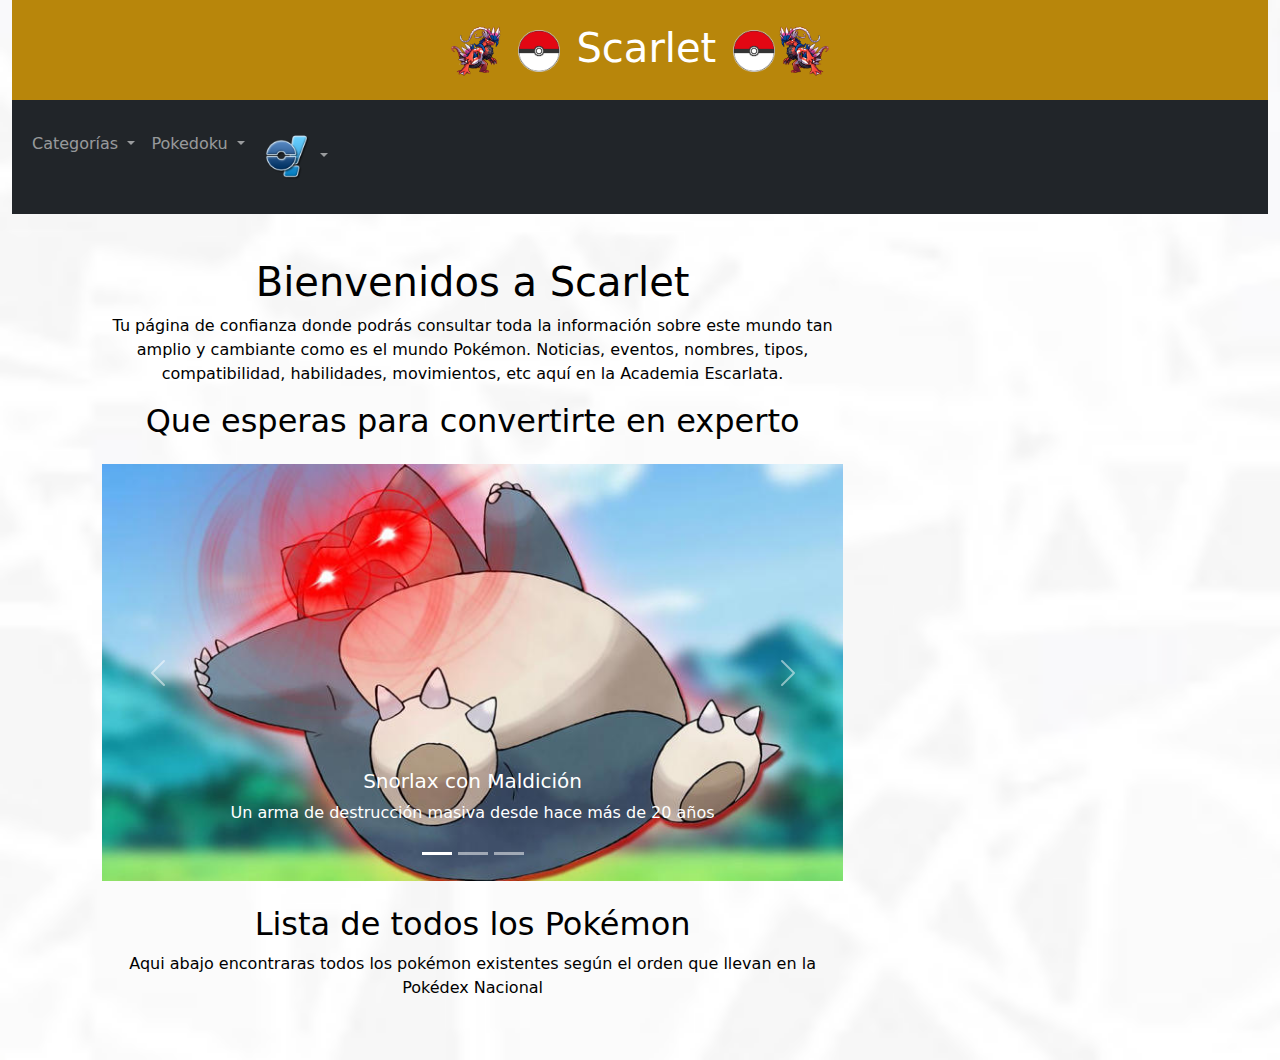
==== index.html @ 7f696884 "Se añaden cositas y se ponen noticias" ====
<!DOCTYPE html>
<html lang="en">

<head>
    <meta charset="UTF-8">
    <meta name="viewport" content="width=device-width, initial-scale=1.0">
    <link rel="stylesheet" href="estilos.css">
    <link href="https://cdn.jsdelivr.net/npm/bootstrap@5.3.3/dist/css/bootstrap.min.css" rel="stylesheet"
        integrity="sha384-QWTKZyjpPEjISv5WaRU9OFeRpok6YctnYmDr5pNlyT2bRjXh0JMhjY6hW+ALEwIH" crossorigin="anonymous">
    <script src="https://cdn.jsdelivr.net/npm/bootstrap@5.3.3/dist/js/bootstrap.bundle.min.js"
        integrity="sha384-YvpcrYf0tY3lHB60NNkmXc5s9fDVZLESaAA55NDzOxhy9GkcIdslK1eN7N6jIeHz"
        crossorigin="anonymous"></script>

    <style>
        body {
            background-image: url(Captura\ fondo.PNG);
            background-size: cover;
           
            margin: 0;
            
            padding: 0;
            
            color: black;
        }
        nav img{
            width: 50px;
        }
    </style>
    <title>Scarlet</title>
</head>

<body>

    <div class="container-fluid">
        <div class="titulo text-white text-center py-4">
            <header>
                <h1 class="mb-0"><img src="koraidon derecha.png"> <img src="Pokeball.png"> Scarlet <img
                        src="Pokeball.png"><img src="koraidon izquierda.png"></h1>
            </header>
        </div>
        <nav class="navbar navbar-expand-lg navbar-dark bg-dark py-4">
            <div class="container-fluid">
                <ul class="navbar-nav me-auto">
                    <li class="nav-item dropdown">
                        <a class="nav-link dropdown-toggle" href="#" id="pokemonDropdown1" role="button"
                            data-bs-toggle="dropdown" aria-expanded="false">
                            Categorías
                        </a>
                        <ul class="dropdown-menu">
                            <li><a class="dropdown-item" href="#common">Pokémon Comunes</a></li>
                            <li><a class="dropdown-item" href="#semilegendary">Pokémon Semi-legendarios</a></li>
                            <li><a class="dropdown-item" href="#pseudolegendary">Pokémon Pseudo-legendarios</a></li>
                            <li><a class="dropdown-item" href="#legendary">Pokémon Legendarios</a></li>
                        </ul>
                    </li>
                    <li class="nav-item dropdown">
                        <a class="nav-link dropdown-toggle" href="#" id="pokemonDropdown2" role="button"
                            data-bs-toggle="dropdown" aria-expanded="false">
                            Pokedoku
                        </a>
                        <ul class="dropdown-menu" aria-labelledby="pokemonDropdown2">
                            <li><a class="dropdown-item" href="https://pokedoku.com/">Pokedoku del día</a></li>
                            <li><a class="dropdown-item"
                                    href="https://www.pokedoku-unlimited.org/#google_vignette">Pokedoku
                                    Ilimitado</a></li>

                        </ul>
                    </li>
                    <li class="nav-item dropdown">
                        <a class="nav-link dropdown-toggle" href="#" id="pokemonDropdown3" role="button"
                            data-bs-toggle="dropdown" aria-expanded="false">
                            <img src="icoshowdown.ico">
                        </a>
                                    
                        <ul class="dropdown-menu" aria-labelledby="pokemonDropdown3">
                            <li><a class="dropdown-item"
                                    href="https://www.bing.com/news/search?q=pok%c3%a9mon&qpvt=Noticias+sobre+pokemon&FORM=EWRE">Noticias</a>
                            </li>
                            <li><a class="dropdown-item" href="https://scarletviolet.pokemon.com/es-es/events/">Eventos
                                    activos</a></li>

                        </ul>
                    </li>

                    
                </ul>
            </div>
        </nav>
        <div class="container text-center py-4">
            <main>
                <section class="presentación">
                <h1>Bienvenidos a Scarlet</h1>
                <p>Tu página de confianza donde podrás consultar toda la información sobre este mundo tan amplio y
                    cambiante
                    como es el mundo Pokémon. Noticias, eventos, nombres, tipos, compatibilidad, habilidades,
                    movimientos,
                    etc aquí en la Academia Escarlata.</p>
                <h2>Que esperas para convertirte en experto</h2>
                </section>

                <div id="carouselExampleCaptions" class="carousel slide my-4" >
                    <div class="carousel-indicators">
                      <button type="button" data-bs-target="#carouselExampleCaptions" data-bs-slide-to="0" class="active" aria-current="true" aria-label="Slide 1"></button>
                      <button type="button" data-bs-target="#carouselExampleCaptions" data-bs-slide-to="1" aria-label="Slide 2"></button>
                      <button type="button" data-bs-target="#carouselExampleCaptions" data-bs-slide-to="2" aria-label="Slide 3"></button>
                    </div>
                    <div class="carousel-inner">
                      <div class="carousel-item active">
                        <img src="BB1n4g1u.jpg" class="d-block w-100" alt="...">
                        <div class="carousel-caption d-none d-md-block">
                          <h5>Snorlax con Maldición</h5>
                          <p>Un arma de destrucción masiva desde hace más de 20 años</p>
                        </div>
                      </div>
                      <div class="carousel-item">
                        <img src="Hawlucha.jpg.webp" class="d-block w-100" alt="...">
                        <div class="carousel-caption d-none d-md-block">
                          <h5>Pokémon hace cambios en su traducción al español latino</h5>
                          <p>Lista completa de cambios aqui</p>
                        </div>
                      </div>
                      <div class="carousel-item">
                        <img src="Entei.jpg" class="d-block w-100" alt="...">
                        <div class="carousel-caption d-none d-md-block">
                          <h5>Ya puedes hacerte con Entei en Pokémon Sleep</h5>
                          <p>Así obtendrás al perro legendario de tipo Fuego</p>
                        </div>
                      </div>
                    </div>
                    <button class="carousel-control-prev" type="button" data-bs-target="#carouselExampleCaptions" data-bs-slide="prev">
                      <span class="carousel-control-prev-icon" aria-hidden="true"></span>
                      <span class="visually-hidden">Previous</span>
                    </button>
                    <button class="carousel-control-next" type="button" data-bs-target="#carouselExampleCaptions" data-bs-slide="next">
                      <span class="carousel-control-next-icon" aria-hidden="true"></span>
                      <span class="visually-hidden">Next</span>
                    </button>
                  </div>

            

                <section class="lista">
                <h2>Lista de todos los Pokémon</h2>
                <p>Aqui abajo encontraras todos los pokémon existentes según el orden que llevan en la Pokédex
                    Nacional</p>
                
                </section>
                
            



                <!-- <h3 id="legendary">Pokémon Legendarios</h3>

                <p>Estos son los pokémon legendarios de la 1ªGeneración y sus estadísticas más importantes:</p>
                144. **Articuno**
                - Tipo: Hielo/Volador
                - HP: 90, Ataque: 85, Defensa: 100, Ataque Especial: 95, Defensa Especial: 125, Velocidad: 85

                145. **Zapdos**
                - Tipo: Eléctrico/Volador
                - HP: 90, Ataque: 90, Defensa: 85, Ataque Especial: 125, Defensa Especial: 90, Velocidad: 100

                146. **Moltres**
                - Tipo: Fuego/Volador
                - HP: 90, Ataque: 100, Defensa: 90, Ataque Especial: 125, Defensa Especial: 85, Velocidad: 90

                150. **Mewtwo**
                - Tipo: Psíquico
                - HP: 106, Ataque: 110, Defensa: 90, Ataque Especial: 154, Defensa Especial: 90, Velocidad: 130

                151. **Mew**
                - Tipo: Psíquico

                - HP: 100, Ataque: 100, 
                Defensa: 100, 
                Ataque Especial: 100,
                Defensa Especial: 100, 
                Velocidad: 100 -->






            </main>
        </div>
</body>

</html>
---- estilos.css ----
body tipo{
    background-color: brown;
    border-bottom-left-radius: 5%;
    background-image: url(teraorb.jpg);
    color: aliceblue;

}


div.contenedor{
	max-width: 1000px;
	width: 90%;
	display: flex;
	flex-wrap: wrap;
	margin: 20px auto;
}



header{
    background-color: darkgoldenrod;
    display: flex;
    justify-content: center;
}
.titulo{
    background-color: darkgoldenrod;
}
h1 img{
    height:50px;

}

main {
    
	padding: 20px;
	width: 70%;
}

aside {
    background: #004254;
    padding: 20px;
    width: 20%;
    display: flex;
    flex-direction: column;
    justify-content: space-between;
}




footer{
    background-color: black;
    color: white;
}

.F{
    background-color:orangered ;
}
.A{
    background-color: dodgerblue
}
.PL{
    background-color: forestgreen;
}
.N{
    background-color: whitesmoke;
}
.E{
    background-color: yellow;
}
.T{
    background-color: chocolate;
}
.R{
    background-color: peru;
}
.A{
    background-color: dimgrey;
}
.Vol{
    background-color: cornflowerblue;
}
.V{
    background-color: blueviolet;
}
.B{
    background-color: olive;
}
.L{
    background-color: crimson;
}
.PSQ{
    background-color: deeppink;
}
.G{
    background-color: indigo;
}
.S{
    background-color: black;
}
.H{
    background-color: palevioletred;
}
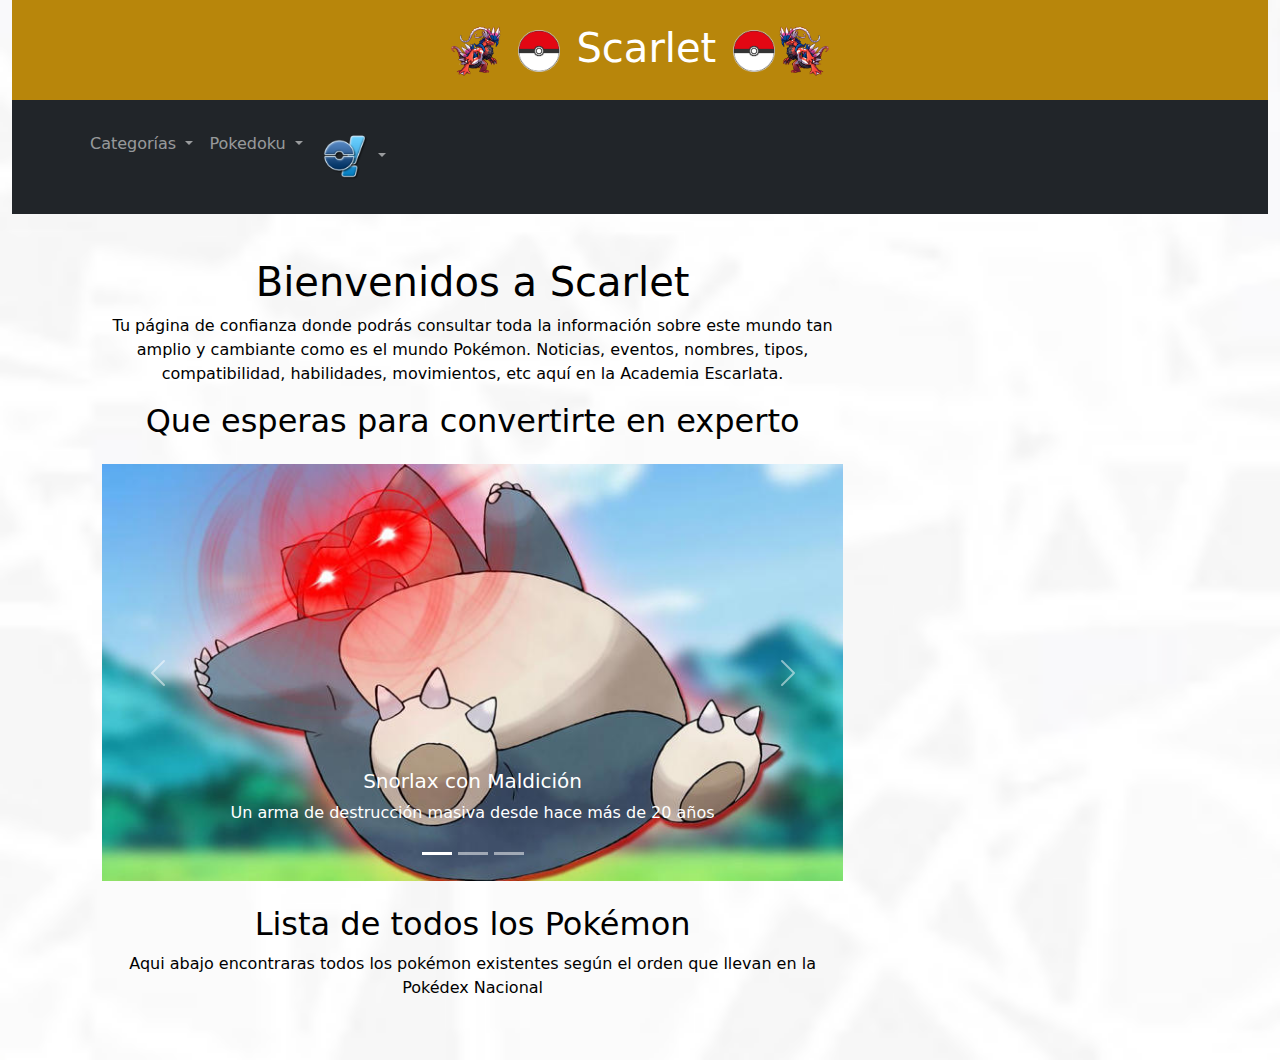
==== commit 8e56c236: "Otro commit de prueba" ====
--- a/index.html
+++ b/index.html
@@ -39,8 +39,9 @@
             </header>
         </div>
         <nav class="navbar navbar-expand-lg navbar-dark bg-dark py-4">
-            <div class="container-fluid">
-                <ul class="navbar-nav me-auto">
+            <div class="container">
+                <!-- <ul class="align-items-center me-auto"> -->
+                <ul class="navbar-nav me-auto mb-2 mb-sm-0">
                     <li class="nav-item dropdown">
                         <a class="nav-link dropdown-toggle" href="#" id="pokemonDropdown1" role="button"
                             data-bs-toggle="dropdown" aria-expanded="false">
@@ -81,8 +82,6 @@
 
                         </ul>
                     </li>
-
-                    
                 </ul>
             </div>
         </nav>
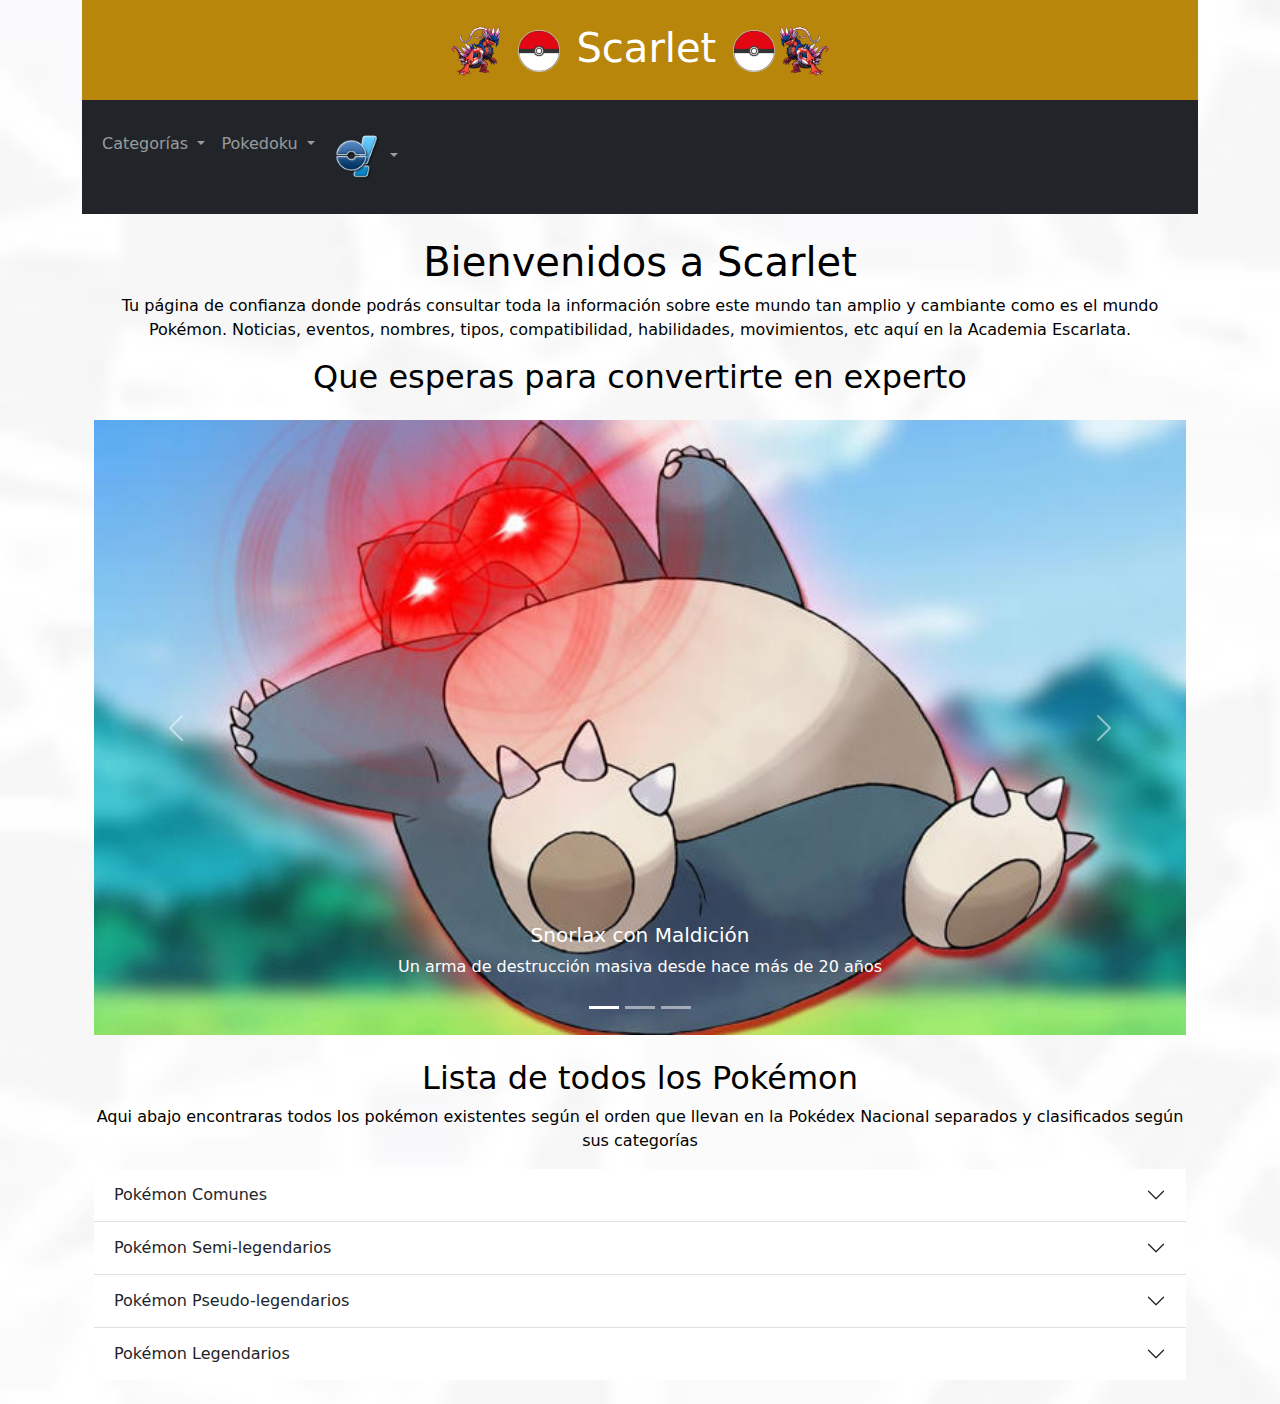
==== commit 9e384a0a: "Se añade acordeon" ====
--- a/index.html
+++ b/index.html
@@ -31,7 +31,7 @@
 
 <body>
 
-    <div class="container-fluid">
+    <div class="container align-items-center">
         <div class="titulo text-white text-center py-4">
             <header>
                 <h1 class="mb-0"><img src="koraidon derecha.png"> <img src="Pokeball.png"> Scarlet <img
@@ -141,7 +141,51 @@
                 <section class="lista">
                 <h2>Lista de todos los Pokémon</h2>
                 <p>Aqui abajo encontraras todos los pokémon existentes según el orden que llevan en la Pokédex
-                    Nacional</p>
+                    Nacional separados y clasificados según sus categorías</p>
+
+                    
+<div class="accordion accordion-flush" id="accordionFlushExample">
+    <div class="accordion-item">
+      <h2 class="accordion-header">
+        <button class="accordion-button collapsed" type="button" data-bs-toggle="collapse" data-bs-target="#flush-collapseOne" aria-expanded="false" aria-controls="flush-collapseOne">
+          Pokémon Comunes
+        </button>
+      </h2>
+      <div id="flush-collapseOne" class="accordion-collapse collapse" data-bs-parent="#accordionFlushExample">
+        <div class="accordion-body">Placeholder content for this accordion, which is intended to demonstrate the <code>.accordion-flush</code> class. This is the first item's accordion body.</div>
+      </div>
+    </div>
+    <div class="accordion-item">
+      <h2 class="accordion-header">
+        <button class="accordion-button collapsed" type="button" data-bs-toggle="collapse" data-bs-target="#flush-collapseTwo" aria-expanded="false" aria-controls="flush-collapseTwo">
+          Pokémon Semi-legendarios
+        </button>
+      </h2>
+      <div id="flush-collapseTwo" class="accordion-collapse collapse" data-bs-parent="#accordionFlushExample">
+        <div class="accordion-body">Placeholder content for this accordion, which is intended to demonstrate the <code>.accordion-flush</code> class. This is the second item's accordion body. Let's imagine this being filled with some actual content.</div>
+      </div>
+    </div>
+    <div class="accordion-item">
+      <h2 class="accordion-header">
+        <button class="accordion-button collapsed" type="button" data-bs-toggle="collapse" data-bs-target="#flush-collapseThree" aria-expanded="false" aria-controls="flush-collapseThree">
+          Pokémon Pseudo-legendarios
+        </button>
+      </h2>
+      <div id="flush-collapseThree" class="accordion-collapse collapse" data-bs-parent="#accordionFlushExample">
+        <div class="accordion-body">Placeholder content for this accordion, which is intended to demonstrate the <code>.accordion-flush</code> class. This is the third item's accordion body. Nothing more exciting happening here in terms of content, but just filling up the space to make it look, at least at first glance, a bit more representative of how this would look in a real-world application.</div>
+      </div>
+    </div>
+    <div class="accordion-item">
+        <h2 class="accordion-header">
+          <button class="accordion-button collapsed" type="button" data-bs-toggle="collapse" data-bs-target="#flush-collapseThree" aria-expanded="false" aria-controls="flush-collapseFour">
+            Pokémon Legendarios
+          </button>
+        </h2>
+        <div id="flush-collapseThree" class="accordion-collapse collapse" data-bs-parent="#accordionFlushExample">
+          <div class="accordion-body">Placeholder content for this accordion, which is intended to demonstrate the <code>.accordion-flush</code> class. This is the third item's accordion body. Nothing more exciting happening here in terms of content, but just filling up the space to make it look, at least at first glance, a bit more representative of how this would look in a real-world application.</div>
+        </div>
+      </div>
+  </div>
                 
                 </section>
                 
@@ -149,33 +193,7 @@
 
 
 
-                <!-- <h3 id="legendary">Pokémon Legendarios</h3>
-
-                <p>Estos son los pokémon legendarios de la 1ªGeneración y sus estadísticas más importantes:</p>
-                144. **Articuno**
-                - Tipo: Hielo/Volador
-                - HP: 90, Ataque: 85, Defensa: 100, Ataque Especial: 95, Defensa Especial: 125, Velocidad: 85
-
-                145. **Zapdos**
-                - Tipo: Eléctrico/Volador
-                - HP: 90, Ataque: 90, Defensa: 85, Ataque Especial: 125, Defensa Especial: 90, Velocidad: 100
-
-                146. **Moltres**
-                - Tipo: Fuego/Volador
-                - HP: 90, Ataque: 100, Defensa: 90, Ataque Especial: 125, Defensa Especial: 85, Velocidad: 90
-
-                150. **Mewtwo**
-                - Tipo: Psíquico
-                - HP: 106, Ataque: 110, Defensa: 90, Ataque Especial: 154, Defensa Especial: 90, Velocidad: 130
-
-                151. **Mew**
-                - Tipo: Psíquico
-
-                - HP: 100, Ataque: 100, 
-                Defensa: 100, 
-                Ataque Especial: 100,
-                Defensa Especial: 100, 
-                Velocidad: 100 -->
+                
 
 
 
--- a/estilos.css
+++ b/estilos.css
@@ -8,8 +8,7 @@
 
 
 div.contenedor{
-	max-width: 1000px;
-	width: 90%;
+	
 	display: flex;
 	flex-wrap: wrap;
 	margin: 20px auto;
@@ -30,16 +29,11 @@
 
 }
 
-main {
-    
-	padding: 20px;
-	width: 70%;
-}
+
 
 aside {
     background: #004254;
-    padding: 20px;
-    width: 20%;
+    
     display: flex;
     flex-direction: column;
     justify-content: space-between;
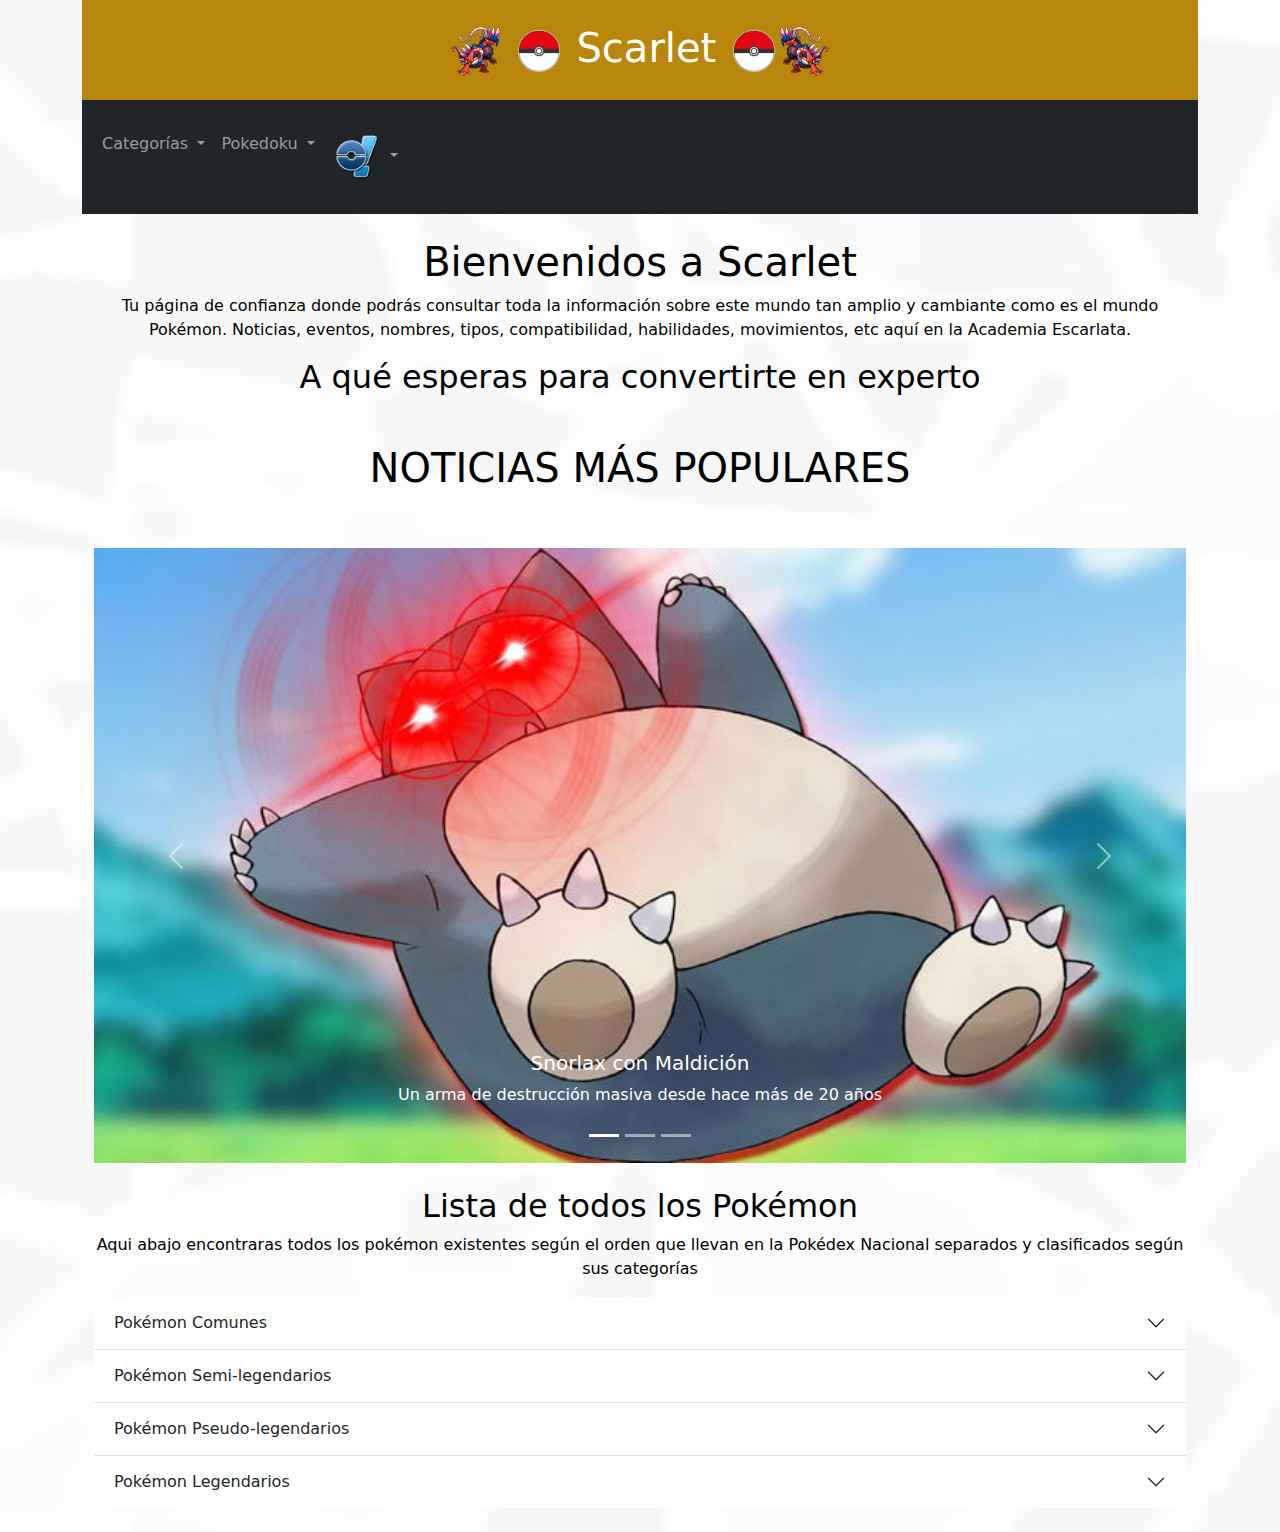
==== commit fe4192c5: "Se añade lista" ====
--- a/index.html
+++ b/index.html
@@ -94,8 +94,12 @@
                     como es el mundo Pokémon. Noticias, eventos, nombres, tipos, compatibilidad, habilidades,
                     movimientos,
                     etc aquí en la Academia Escarlata.</p>
-                <h2>Que esperas para convertirte en experto</h2>
+                <h2>A qué esperas para convertirte en experto</h2>
                 </section>
+
+                <div class="noticias my-4 py-4">
+                    <h1>NOTICIAS MÁS POPULARES</h1>
+                </div>
 
                 <div id="carouselExampleCaptions" class="carousel slide my-4" >
                     <div class="carousel-indicators">
@@ -152,7 +156,20 @@
         </button>
       </h2>
       <div id="flush-collapseOne" class="accordion-collapse collapse" data-bs-parent="#accordionFlushExample">
-        <div class="accordion-body">Placeholder content for this accordion, which is intended to demonstrate the <code>.accordion-flush</code> class. This is the first item's accordion body.</div>
+        <div class="accordion-body">
+          <ul>
+            <li>Bulbasur</li>
+            <li>Ivysaur</li>
+            <li>Venusaur</li>
+            <li>Charmander</li>
+            <li>Charmeleon</li>
+            <li>Charizard</li>
+            <li>Squirtle</li>
+            <li>Wartortle</li>
+            <li>Blastoise</li>
+          </ul>
+
+        </div>
       </div>
     </div>
     <div class="accordion-item">
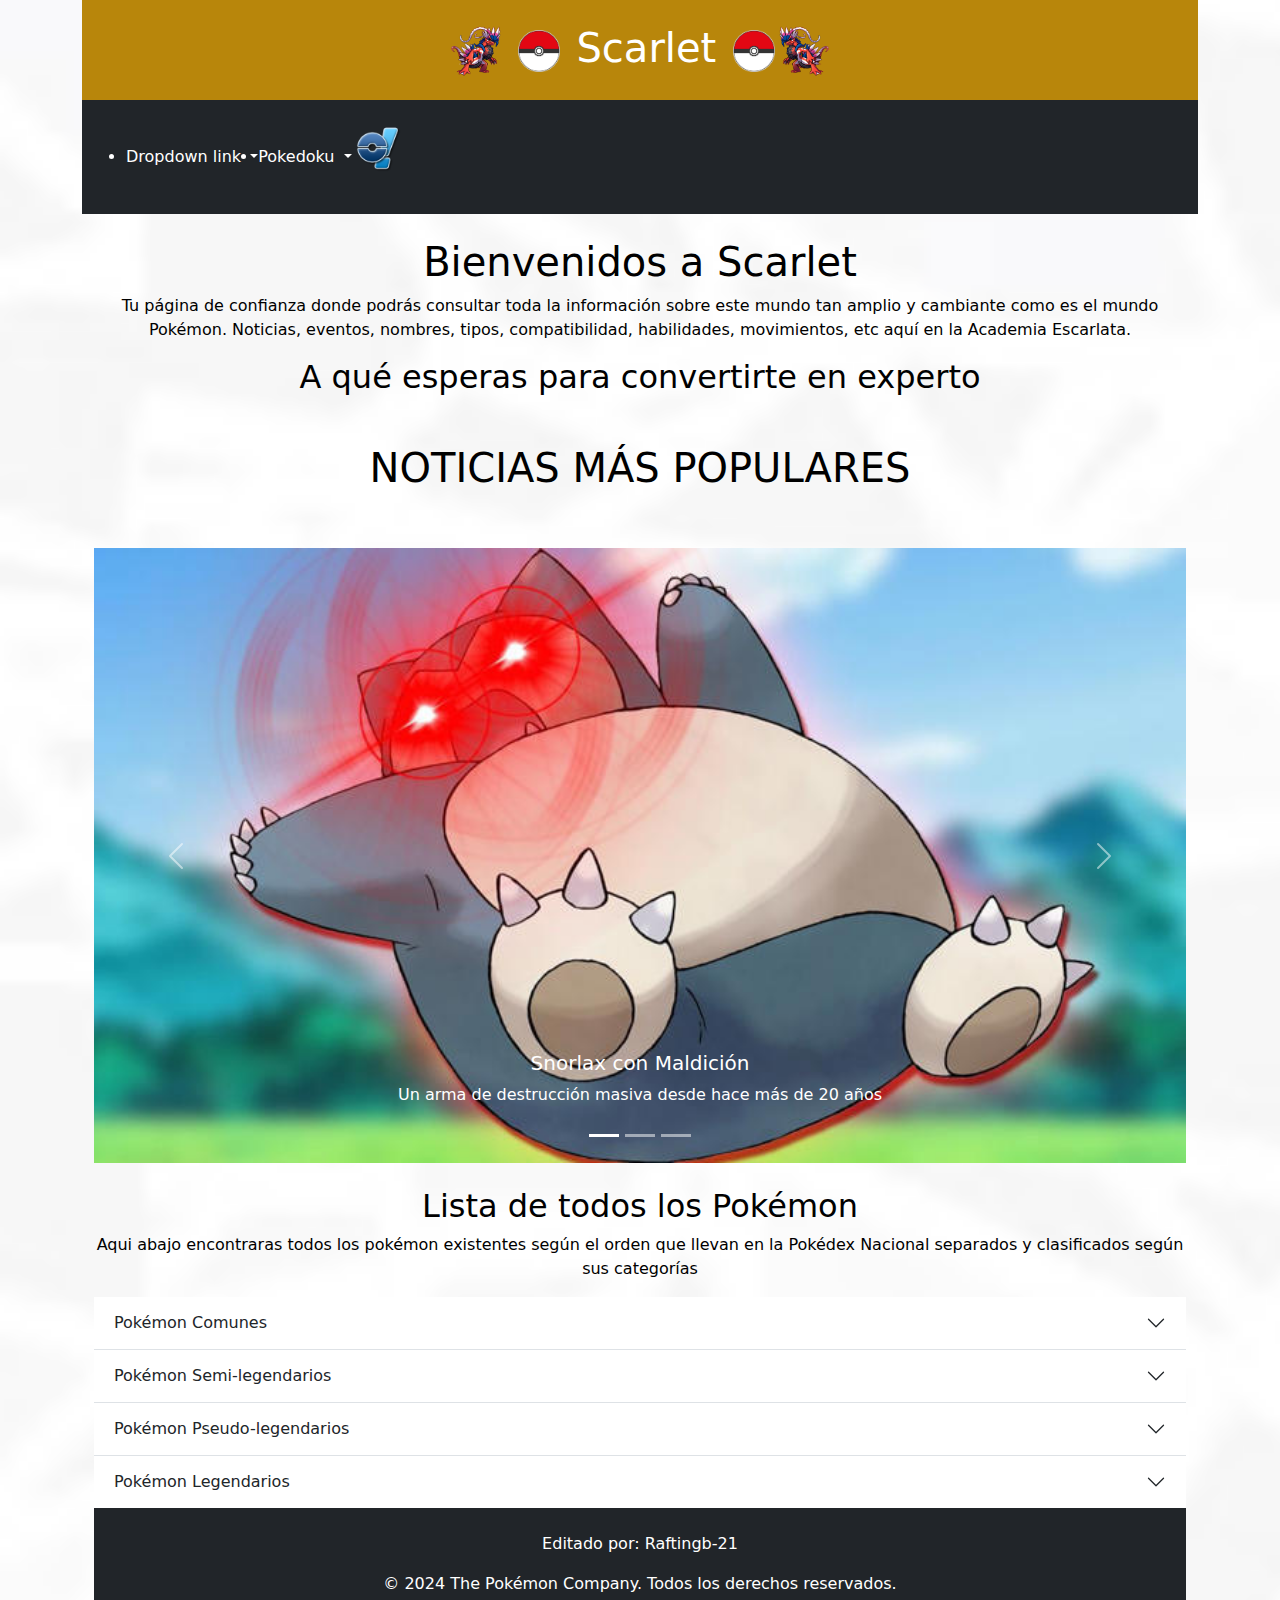
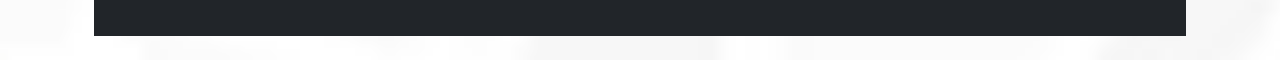
==== commit 88ab7280: "Se ha creado el footer y creado el botón showdown" ====
--- a/index.html
+++ b/index.html
@@ -15,16 +15,27 @@
         body {
             background-image: url(Captura\ fondo.PNG);
             background-size: cover;
-           
+
             margin: 0;
-            
+
             padding: 0;
-            
+
             color: black;
         }
-        nav img{
+
+        nav {
+            color: white;
+        }
+
+        nav img {
             width: 50px;
         }
+
+        footer{
+            background-color: black;
+            color: white;
+        }
+
     </style>
     <title>Scarlet</title>
 </head>
@@ -41,8 +52,8 @@
         <nav class="navbar navbar-expand-lg navbar-dark bg-dark py-4">
             <div class="container">
                 <!-- <ul class="align-items-center me-auto"> -->
-                <ul class="navbar-nav me-auto mb-2 mb-sm-0">
-                    <li class="nav-item dropdown">
+                <ul class="d-flex align-items-center me-auto mb-2 mb-sm-0">
+                    <!--li class="nav-item dropdown">
                         <a class="nav-link dropdown-toggle" href="#" id="pokemonDropdown1" role="button"
                             data-bs-toggle="dropdown" aria-expanded="false">
                             Categorías
@@ -53,7 +64,20 @@
                             <li><a class="dropdown-item" href="#pseudolegendary">Pokémon Pseudo-legendarios</a></li>
                             <li><a class="dropdown-item" href="#legendary">Pokémon Legendarios</a></li>
                         </ul>
+                    </li-->
+                    <li class="nav-item dropdown">
+                        <a class="nav-link dropdown-toggle" href="#" role="button" data-bs-toggle="dropdown"
+                            aria-expanded="false">
+                            Dropdown link
+                        </a>
+                        <ul class="dropdown-menu">
+                            <li><a class="dropdown-item" href="#">Action</a></li>
+                            <li><a class="dropdown-item" href="#">Another action</a></li>
+                            <li><a class="dropdown-item" href="#">Something else here</a></li>
+                        </ul>
                     </li>
+                    <!---------------------------------------------------------------------------------------------------------->
+
                     <li class="nav-item dropdown">
                         <a class="nav-link dropdown-toggle" href="#" id="pokemonDropdown2" role="button"
                             data-bs-toggle="dropdown" aria-expanded="false">
@@ -67,158 +91,183 @@
 
                         </ul>
                     </li>
-                    <li class="nav-item dropdown">
-                        <a class="nav-link dropdown-toggle" href="#" id="pokemonDropdown3" role="button"
-                            data-bs-toggle="dropdown" aria-expanded="false">
-                            <img src="icoshowdown.ico">
-                        </a>
-                                    
-                        <ul class="dropdown-menu" aria-labelledby="pokemonDropdown3">
-                            <li><a class="dropdown-item"
-                                    href="https://www.bing.com/news/search?q=pok%c3%a9mon&qpvt=Noticias+sobre+pokemon&FORM=EWRE">Noticias</a>
-                            </li>
-                            <li><a class="dropdown-item" href="https://scarletviolet.pokemon.com/es-es/events/">Eventos
-                                    activos</a></li>
-
-                        </ul>
-                    </li>
+
+                    <figure>
+                        <a href="https://play.pokemonshowdown.com/" target="_blank">
+                            <img src="icoshowdown.ico" alt="Foto showdown" height="50"></a>
+                    </figure>
+
                 </ul>
             </div>
         </nav>
         <div class="container text-center py-4">
             <main>
+
                 <section class="presentación">
-                <h1>Bienvenidos a Scarlet</h1>
-                <p>Tu página de confianza donde podrás consultar toda la información sobre este mundo tan amplio y
-                    cambiante
-                    como es el mundo Pokémon. Noticias, eventos, nombres, tipos, compatibilidad, habilidades,
-                    movimientos,
-                    etc aquí en la Academia Escarlata.</p>
-                <h2>A qué esperas para convertirte en experto</h2>
+                    <h1>Bienvenidos a Scarlet</h1>
+                    <p> Tu página de confianza donde podrás consultar toda la información sobre este mundo tan amplio y
+                        cambiante
+                        como es el mundo Pokémon. Noticias, eventos, nombres, tipos, compatibilidad, habilidades,
+                        movimientos,
+                        etc aquí en la Academia Escarlata.</p>
+                    <h2>A qué esperas para convertirte en experto</h2>
                 </section>
 
                 <div class="noticias my-4 py-4">
                     <h1>NOTICIAS MÁS POPULARES</h1>
                 </div>
 
-                <div id="carouselExampleCaptions" class="carousel slide my-4" >
+                <div id="carouselExampleCaptions" class="carousel slide my-4">
                     <div class="carousel-indicators">
-                      <button type="button" data-bs-target="#carouselExampleCaptions" data-bs-slide-to="0" class="active" aria-current="true" aria-label="Slide 1"></button>
-                      <button type="button" data-bs-target="#carouselExampleCaptions" data-bs-slide-to="1" aria-label="Slide 2"></button>
-                      <button type="button" data-bs-target="#carouselExampleCaptions" data-bs-slide-to="2" aria-label="Slide 3"></button>
+                        <button type="button" data-bs-target="#carouselExampleCaptions" data-bs-slide-to="0"
+                            class="active" aria-current="true" aria-label="Slide 1"></button>
+                        <button type="button" data-bs-target="#carouselExampleCaptions" data-bs-slide-to="1"
+                            aria-label="Slide 2"></button>
+                        <button type="button" data-bs-target="#carouselExampleCaptions" data-bs-slide-to="2"
+                            aria-label="Slide 3"></button>
                     </div>
                     <div class="carousel-inner">
-                      <div class="carousel-item active">
-                        <img src="BB1n4g1u.jpg" class="d-block w-100" alt="...">
-                        <div class="carousel-caption d-none d-md-block">
-                          <h5>Snorlax con Maldición</h5>
-                          <p>Un arma de destrucción masiva desde hace más de 20 años</p>
-                        </div>
-                      </div>
-                      <div class="carousel-item">
-                        <img src="Hawlucha.jpg.webp" class="d-block w-100" alt="...">
-                        <div class="carousel-caption d-none d-md-block">
-                          <h5>Pokémon hace cambios en su traducción al español latino</h5>
-                          <p>Lista completa de cambios aqui</p>
-                        </div>
-                      </div>
-                      <div class="carousel-item">
-                        <img src="Entei.jpg" class="d-block w-100" alt="...">
-                        <div class="carousel-caption d-none d-md-block">
-                          <h5>Ya puedes hacerte con Entei en Pokémon Sleep</h5>
-                          <p>Así obtendrás al perro legendario de tipo Fuego</p>
-                        </div>
-                      </div>
+                        <div class="carousel-item active">
+                            <img src="BB1n4g1u.jpg" class="d-block w-100" alt="...">
+                            <div class="carousel-caption d-none d-md-block">
+                                <h5>Snorlax con Maldición</h5>
+                                <p>Un arma de destrucción masiva desde hace más de 20 años</p>
+                            </div>
+                        </div>
+                        <div class="carousel-item">
+                            <img src="Hawlucha.jpg.webp" class="d-block w-100" alt="...">
+                            <div class="carousel-caption d-none d-md-block">
+                                <h5>Pokémon hace cambios en su traducción al español latino</h5>
+                                <p>Lista completa de cambios aqui</p>
+                            </div>
+                        </div>
+                        <div class="carousel-item">
+                            <img src="Entei.jpg" class="d-block w-100" alt="...">
+                            <div class="carousel-caption d-none d-md-block">
+                                <h5>Ya puedes hacerte con Entei en Pokémon Sleep</h5>
+                                <p>Así obtendrás al perro legendario de tipo Fuego</p>
+                            </div>
+                        </div>
                     </div>
-                    <button class="carousel-control-prev" type="button" data-bs-target="#carouselExampleCaptions" data-bs-slide="prev">
-                      <span class="carousel-control-prev-icon" aria-hidden="true"></span>
-                      <span class="visually-hidden">Previous</span>
+                    <button class="carousel-control-prev" type="button" data-bs-target="#carouselExampleCaptions"
+                        data-bs-slide="prev">
+                        <span class="carousel-control-prev-icon" aria-hidden="true"></span>
+                        <span class="visually-hidden">Previous</span>
                     </button>
-                    <button class="carousel-control-next" type="button" data-bs-target="#carouselExampleCaptions" data-bs-slide="next">
-                      <span class="carousel-control-next-icon" aria-hidden="true"></span>
-                      <span class="visually-hidden">Next</span>
+                    <button class="carousel-control-next" type="button" data-bs-target="#carouselExampleCaptions"
+                        data-bs-slide="next">
+                        <span class="carousel-control-next-icon" aria-hidden="true"></span>
+                        <span class="visually-hidden">Next</span>
                     </button>
-                  </div>
-
-            
+                </div>
+
+
 
                 <section class="lista">
-                <h2>Lista de todos los Pokémon</h2>
-                <p>Aqui abajo encontraras todos los pokémon existentes según el orden que llevan en la Pokédex
-                    Nacional separados y clasificados según sus categorías</p>
-
-                    
-<div class="accordion accordion-flush" id="accordionFlushExample">
-    <div class="accordion-item">
-      <h2 class="accordion-header">
-        <button class="accordion-button collapsed" type="button" data-bs-toggle="collapse" data-bs-target="#flush-collapseOne" aria-expanded="false" aria-controls="flush-collapseOne">
-          Pokémon Comunes
-        </button>
-      </h2>
-      <div id="flush-collapseOne" class="accordion-collapse collapse" data-bs-parent="#accordionFlushExample">
-        <div class="accordion-body">
-          <ul>
-            <li>Bulbasur</li>
-            <li>Ivysaur</li>
-            <li>Venusaur</li>
-            <li>Charmander</li>
-            <li>Charmeleon</li>
-            <li>Charizard</li>
-            <li>Squirtle</li>
-            <li>Wartortle</li>
-            <li>Blastoise</li>
-          </ul>
+                    <h2>Lista de todos los Pokémon</h2>
+                    <p>Aqui abajo encontraras todos los pokémon existentes según el orden que llevan en la Pokédex
+                        Nacional separados y clasificados según sus categorías</p>
+
+
+                    <div class="accordion accordion-flush" id="accordionFlushExample">
+                        <div class="accordion-item">
+                            <h2 class="accordion-header">
+                                <button class="accordion-button collapsed" type="button" data-bs-toggle="collapse"
+                                    data-bs-target="#flush-collapseOne" aria-expanded="false"
+                                    aria-controls="flush-collapseOne">
+                                    Pokémon Comunes
+                                </button>
+                            </h2>
+                            <div id="flush-collapseOne" class="accordion-collapse collapse"
+                                data-bs-parent="#accordionFlushExample">
+                                <div class="accordion-body">
+                                    <dl>
+                                        <p>Bulbasaur</p>
+                                        <p>Ivysaur</p>
+                                        <p>Venusaur</p>
+                                        <p>Charmander</p>
+                                        <p>Charmeleon</p>
+                                        <p>Charizard</p>
+                                        <p>Squirtle</p>
+                                        <p>Wartortle</p>
+                                        <p>Blastoise</p>
+                                    </dl>
+
+                                </div>
+                            </div>
+                        </div>
+                        <div class="accordion-item">
+                            <h2 class="accordion-header">
+                                <button class="accordion-button collapsed" type="button" data-bs-toggle="collapse"
+                                    data-bs-target="#flush-collapseTwo" aria-expanded="false"
+                                    aria-controls="flush-collapseTwo">
+                                    Pokémon Semi-legendarios
+                                </button>
+                            </h2>
+                            <div id="flush-collapseTwo" class="accordion-collapse collapse"
+                                data-bs-parent="#accordionFlushExample">
+                                <div class="accordion-body">Placeholder content for this accordion, which is intended to
+                                    demonstrate the <code>.accordion-flush</code> class. This is the second item's
+                                    accordion body. Let's imagine this being filled with some actual content.</div>
+                            </div>
+                        </div>
+                        <div class="accordion-item">
+                            <h2 class="accordion-header">
+                                <button class="accordion-button collapsed" type="button" data-bs-toggle="collapse"
+                                    data-bs-target="#flush-collapseThree" aria-expanded="false"
+                                    aria-controls="flush-collapseThree">
+                                    Pokémon Pseudo-legendarios
+                                </button>
+                            </h2>
+                            <div id="flush-collapseThree" class="accordion-collapse collapse"
+                                data-bs-parent="#accordionFlushExample">
+                                <div class="accordion-body">Placeholder content for this accordion, which is intended to
+                                    demonstrate the <code>.accordion-flush</code> class. This is the third item's
+                                    accordion body. Nothing more exciting happening here in terms of content, but just
+                                    filling up the space to make it look, at least at first glance, a bit more
+                                    representative of how this would look in a real-world application.</div>
+                            </div>
+                        </div>
+                        <div class="accordion-item">
+                            <h2 class="accordion-header">
+                                <button class="accordion-button collapsed" type="button" data-bs-toggle="collapse"
+                                    data-bs-target="#flush-collapseThree" aria-expanded="false"
+                                    aria-controls="flush-collapseFour">
+                                    Pokémon Legendarios
+                                </button>
+                            </h2>
+                            <div id="flush-collapseThree" class="accordion-collapse collapse"
+                                data-bs-parent="#accordionFlushExample">
+                                <div class="accordion-body">Placeholder content for this accordion, which is intended to
+                                    demonstrate the <code>.accordion-flush</code> class. This is the third item's
+                                    accordion body. Nothing more exciting happening here in terms of content, but just
+                                    filling up the space to make it look, at least at first glance, a bit more
+                                    representative of how this would look in a real-world application.</div>
+                            </div>
+                        </div>
+                    </div>
+
+                </section>
+            </main>
+
+            <footer class="justify-content space-between navbar-expand-lg navbar-dark bg-dark py-4">
+                <p>Editado por: Raftingb-21</p> <p>© 2024 The Pokémon Company. Todos los derechos reservados.</p>
+            </footer>
+
+
+
+
+
+
+
+
 
         </div>
-      </div>
+
+
+
+
     </div>
-    <div class="accordion-item">
-      <h2 class="accordion-header">
-        <button class="accordion-button collapsed" type="button" data-bs-toggle="collapse" data-bs-target="#flush-collapseTwo" aria-expanded="false" aria-controls="flush-collapseTwo">
-          Pokémon Semi-legendarios
-        </button>
-      </h2>
-      <div id="flush-collapseTwo" class="accordion-collapse collapse" data-bs-parent="#accordionFlushExample">
-        <div class="accordion-body">Placeholder content for this accordion, which is intended to demonstrate the <code>.accordion-flush</code> class. This is the second item's accordion body. Let's imagine this being filled with some actual content.</div>
-      </div>
-    </div>
-    <div class="accordion-item">
-      <h2 class="accordion-header">
-        <button class="accordion-button collapsed" type="button" data-bs-toggle="collapse" data-bs-target="#flush-collapseThree" aria-expanded="false" aria-controls="flush-collapseThree">
-          Pokémon Pseudo-legendarios
-        </button>
-      </h2>
-      <div id="flush-collapseThree" class="accordion-collapse collapse" data-bs-parent="#accordionFlushExample">
-        <div class="accordion-body">Placeholder content for this accordion, which is intended to demonstrate the <code>.accordion-flush</code> class. This is the third item's accordion body. Nothing more exciting happening here in terms of content, but just filling up the space to make it look, at least at first glance, a bit more representative of how this would look in a real-world application.</div>
-      </div>
-    </div>
-    <div class="accordion-item">
-        <h2 class="accordion-header">
-          <button class="accordion-button collapsed" type="button" data-bs-toggle="collapse" data-bs-target="#flush-collapseThree" aria-expanded="false" aria-controls="flush-collapseFour">
-            Pokémon Legendarios
-          </button>
-        </h2>
-        <div id="flush-collapseThree" class="accordion-collapse collapse" data-bs-parent="#accordionFlushExample">
-          <div class="accordion-body">Placeholder content for this accordion, which is intended to demonstrate the <code>.accordion-flush</code> class. This is the third item's accordion body. Nothing more exciting happening here in terms of content, but just filling up the space to make it look, at least at first glance, a bit more representative of how this would look in a real-world application.</div>
-        </div>
-      </div>
-  </div>
-                
-                </section>
-                
-            
-
-
-
-                
-
-
-
-
-
-
-            </main>
-        </div>
 </body>
 
 </html>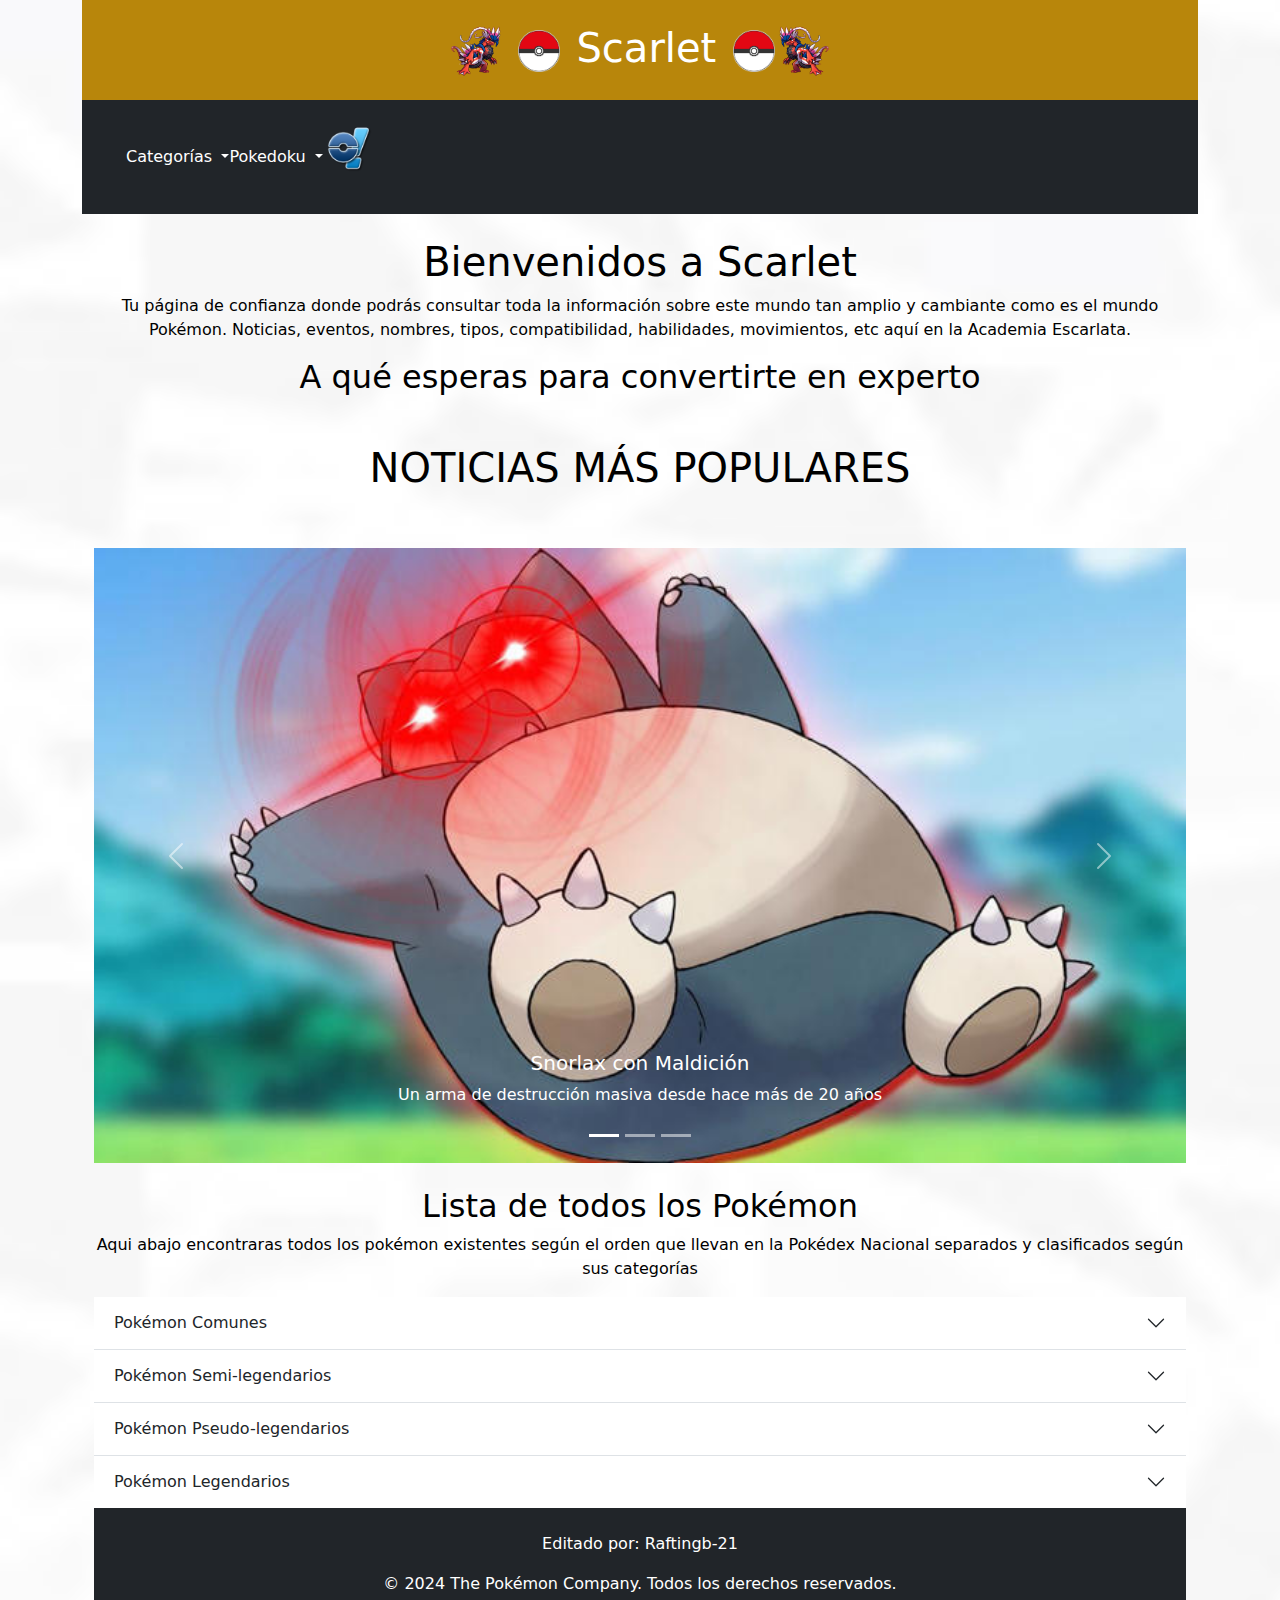
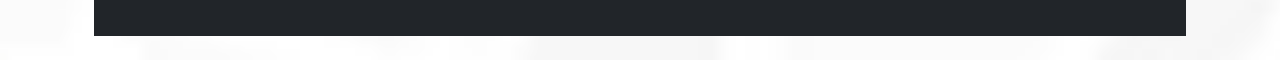
==== commit 7bef0ab4: "Se corrigen fallos en el nav y se añade fotos a los enlaces" ====
--- a/index.html
+++ b/index.html
@@ -29,6 +29,18 @@
 
         nav img {
             width: 50px;
+        }
+
+        ul{
+            list-style: none;
+        }
+
+        dl p img{
+            width: 50px;
+        }
+
+        wartortle{
+            width: 100px;
         }
 
         footer{
@@ -53,7 +65,7 @@
             <div class="container">
                 <!-- <ul class="align-items-center me-auto"> -->
                 <ul class="d-flex align-items-center me-auto mb-2 mb-sm-0">
-                    <!--li class="nav-item dropdown">
+                    <li class="nav-item dropdown">
                         <a class="nav-link dropdown-toggle" href="#" id="pokemonDropdown1" role="button"
                             data-bs-toggle="dropdown" aria-expanded="false">
                             Categorías
@@ -64,8 +76,8 @@
                             <li><a class="dropdown-item" href="#pseudolegendary">Pokémon Pseudo-legendarios</a></li>
                             <li><a class="dropdown-item" href="#legendary">Pokémon Legendarios</a></li>
                         </ul>
-                    </li-->
-                    <li class="nav-item dropdown">
+                    </li>
+                    <!-- li class="nav-item dropdown">
                         <a class="nav-link dropdown-toggle" href="#" role="button" data-bs-toggle="dropdown"
                             aria-expanded="false">
                             Dropdown link
@@ -75,7 +87,7 @@
                             <li><a class="dropdown-item" href="#">Another action</a></li>
                             <li><a class="dropdown-item" href="#">Something else here</a></li>
                         </ul>
-                    </li>
+                    </li -->
                     <!---------------------------------------------------------------------------------------------------------->
 
                     <li class="nav-item dropdown">
@@ -182,15 +194,15 @@
                                 data-bs-parent="#accordionFlushExample">
                                 <div class="accordion-body">
                                     <dl>
-                                        <p>Bulbasaur</p>
-                                        <p>Ivysaur</p>
-                                        <p>Venusaur</p>
-                                        <p>Charmander</p>
-                                        <p>Charmeleon</p>
-                                        <p>Charizard</p>
-                                        <p>Squirtle</p>
-                                        <p>Wartortle</p>
-                                        <p>Blastoise</p>
+                                        <p> <img src="EnlacesPokedex/Bulbasaur.png"> <a href="index01.html">Bulbasaur</a></p>
+                                        <p> <img src="EnlacesPokedex/Ivysaur.png"> <a href="https://www.wikidex.net/wiki/Ivysaur">Ivysaur</a></p>
+                                        <p> <img src="EnlacesPokedex/Venusaur.png"> <a href="https://www.wikidex.net/wiki/Venusaur">Venusaur</a></p>
+                                        <p> <img src="EnlacesPokedex/Charmander.png"> <a href="https://www.wikidex.net/wiki/Charmander">Charmander</a></p>
+                                        <p> <img src="EnlacesPokedex/Lets-Go-Charmeleon.png"> <a href="https://www.wikidex.net/wiki/Charmeleon">Charmeleon</a></p>
+                                        <p> <img src="EnlacesPokedex/Charizard_icono_G6.png"> <a href="https://www.wikidex.net/wiki/Charizard">Charizard</a></p>
+                                        <p> <img src="EnlacesPokedex/Squirtle.png"> <a href="https://www.wikidex.net/wiki/Squirtle">Squirtle</a></p>
+                                        <p> <img src="EnlacesPokedex/Wartortle.png"> <a href="https://www.wikidex.net/wiki/Wartortle">Wartortle</a></p>
+                                        <p> <img src="EnlacesPokedex/Blastoise.png"> <a href="https://www.wikidex.net/wiki/Blastoise">Blastoise</a></p>
                                     </dl>
 
                                 </div>
@@ -231,12 +243,12 @@
                         <div class="accordion-item">
                             <h2 class="accordion-header">
                                 <button class="accordion-button collapsed" type="button" data-bs-toggle="collapse"
-                                    data-bs-target="#flush-collapseThree" aria-expanded="false"
+                                    data-bs-target="#flush-collapseFour" aria-expanded="false"
                                     aria-controls="flush-collapseFour">
                                     Pokémon Legendarios
                                 </button>
                             </h2>
-                            <div id="flush-collapseThree" class="accordion-collapse collapse"
+                            <div id="flush-collapseFour" class="accordion-collapse collapse"
                                 data-bs-parent="#accordionFlushExample">
                                 <div class="accordion-body">Placeholder content for this accordion, which is intended to
                                     demonstrate the <code>.accordion-flush</code> class. This is the third item's
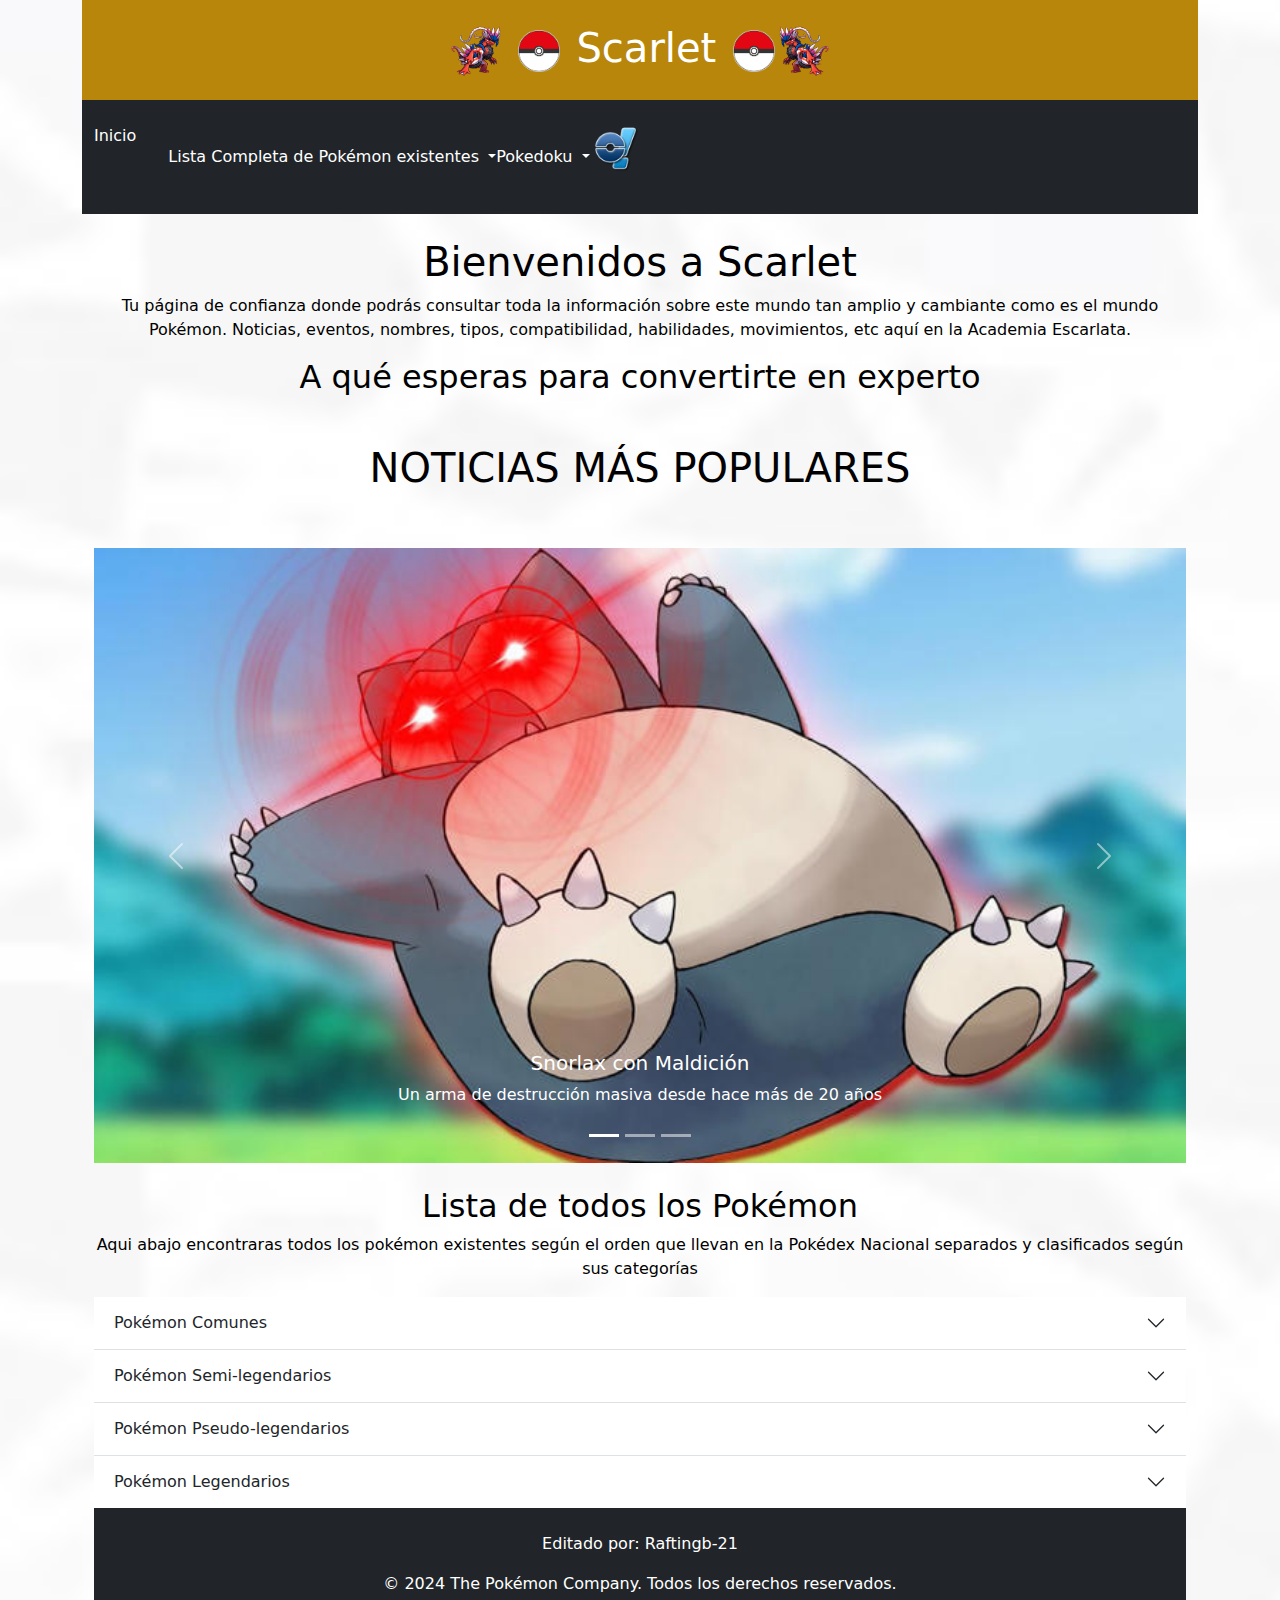
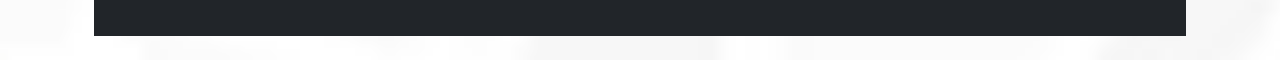
==== commit d34064dd: "Se trata corregir nav sin exito y se añade la lista completa" ====
--- a/index.html
+++ b/index.html
@@ -23,31 +23,41 @@
             color: black;
         }
 
+        
+        div.container nav{
+            display: flex;
+            justify-content: space-between;
+        }
+
         nav {
             color: white;
+            align-items: self;
         }
 
         nav img {
             width: 50px;
         }
 
-        ul{
+        ul {
             list-style: none;
         }
 
-        dl p img{
+        dl p img {
             width: 50px;
         }
 
-        wartortle{
+        div p img {
+            width: 50px;
+        }
+
+        wartortle {
             width: 100px;
         }
 
-        footer{
+        footer {
             background-color: black;
             color: white;
         }
-
     </style>
     <title>Scarlet</title>
 </head>
@@ -61,34 +71,57 @@
                         src="Pokeball.png"><img src="koraidon izquierda.png"></h1>
             </header>
         </div>
-        <nav class="navbar navbar-expand-lg navbar-dark bg-dark py-4">
-            <div class="container">
+        <nav class="d-flex align-items-center navbar-expand-lg navbar-dark bg-dark py-4">
+            <div class="container d-flex justify-content-center">
                 <!-- <ul class="align-items-center me-auto"> -->
+                
+                    <p class="button" id="#vuelta">Inicio</p>
                 <ul class="d-flex align-items-center me-auto mb-2 mb-sm-0">
                     <li class="nav-item dropdown">
                         <a class="nav-link dropdown-toggle" href="#" id="pokemonDropdown1" role="button"
                             data-bs-toggle="dropdown" aria-expanded="false">
-                            Categorías
+                            Lista Completa de Pokémon existentes
                         </a>
                         <ul class="dropdown-menu">
-                            <li><a class="dropdown-item" href="#common">Pokémon Comunes</a></li>
-                            <li><a class="dropdown-item" href="#semilegendary">Pokémon Semi-legendarios</a></li>
-                            <li><a class="dropdown-item" href="#pseudolegendary">Pokémon Pseudo-legendarios</a></li>
-                            <li><a class="dropdown-item" href="#legendary">Pokémon Legendarios</a></li>
+                            <p> <img src="EnlacesPokedex/Bulbasaur.png"> <a
+                                    href="https://www.wikidex.net/wiki/Bulbasaur">Bulbasaur</a></p>
+                            <p> <img src="EnlacesPokedex/Ivysaur.png"> <a
+                                    href="https://www.wikidex.net/wiki/Ivysaur">Ivysaur</a></p>
+                            <p> <img src="EnlacesPokedex/Venusaur.png"> <a
+                                    href="https://www.wikidex.net/wiki/Venusaur">Venusaur</a></p>
+                            <p> <img src="EnlacesPokedex/Charmander.png"> <a
+                                    href="https://www.wikidex.net/wiki/Charmander">Charmander</a></p>
+                            <p> <img src="EnlacesPokedex/Lets-Go-Charmeleon.png"> <a
+                                    href="https://www.wikidex.net/wiki/Charmeleon">Charmeleon</a></p>
+                            <p> <img src="EnlacesPokedex/Charizard_icono_G6.png"> <a
+                                    href="https://www.wikidex.net/wiki/Charizard">Charizard</a></p>
+                            <p> <img src="EnlacesPokedex/Squirtle.png"> <a
+                                    href="https://www.wikidex.net/wiki/Squirtle">Squirtle</a></p>
+                            <p> <img src="EnlacesPokedex/Wartortle.png"> <a
+                                    href="https://www.wikidex.net/wiki/Wartortle">Wartortle</a></p>
+                            <p> <img src="EnlacesPokedex/Blastoise.png"> <a
+                                    href="https://www.wikidex.net/wiki/Blastoise">Blastoise</a></p>
+
+                            <p> <img src="EnlacesPokedex/Dragonite.png"> <a
+                                    href="https://www.wikidex.net/wiki/Dragonite">Dragonite</a></p>
+
+                            <p> <img src="EnlacesPokedex/Articuno.png"> <a
+                                    href="https://www.wikidex.net/wiki/Articuno">Articuno</a></p>
+                            <p> <img src="EnlacesPokedex/Zapdosl.png"> <a
+                                    href="https://www.wikidex.net/wiki/Zapdos">Zapdos</a></p>
+                            <p> <img src="EnlacesPokedex/Moltres.png"> <a
+                                    href="https://www.wikidex.net/wiki/Moltres">Moltres</a></p>
+                            <p> <img src="EnlacesPokedex/Mewtwo.png"> <a
+                                    href="https://www.wikidex.net/wiki/Mewtwo">Mewtwo</a></p>
+                            <p> <img src="EnlacesPokedex/Mew.png"> <a href="https://www.wikidex.net/wiki/Mew">Mew</a>
+                            </p>
+
+
+
+
                         </ul>
                     </li>
-                    <!-- li class="nav-item dropdown">
-                        <a class="nav-link dropdown-toggle" href="#" role="button" data-bs-toggle="dropdown"
-                            aria-expanded="false">
-                            Dropdown link
-                        </a>
-                        <ul class="dropdown-menu">
-                            <li><a class="dropdown-item" href="#">Action</a></li>
-                            <li><a class="dropdown-item" href="#">Another action</a></li>
-                            <li><a class="dropdown-item" href="#">Something else here</a></li>
-                        </ul>
-                    </li -->
-                    <!---------------------------------------------------------------------------------------------------------->
+                    
 
                     <li class="nav-item dropdown">
                         <a class="nav-link dropdown-toggle" href="#" id="pokemonDropdown2" role="button"
@@ -193,16 +226,29 @@
                             <div id="flush-collapseOne" class="accordion-collapse collapse"
                                 data-bs-parent="#accordionFlushExample">
                                 <div class="accordion-body">
+                                    <p><b>Definición:</b> Los pokémon comunes son aquellos que no son o no están
+                                        clasificados como alguno de los grupos mencionados más abajo. Constituyen la
+                                        mayoría de los pokémon del mundo y la mayor parte de estos pueden criar es
+                                        decir, tener huevos/descendencia (a excepción de los pokémon Baby)</p>
                                     <dl>
-                                        <p> <img src="EnlacesPokedex/Bulbasaur.png"> <a href="index01.html">Bulbasaur</a></p>
-                                        <p> <img src="EnlacesPokedex/Ivysaur.png"> <a href="https://www.wikidex.net/wiki/Ivysaur">Ivysaur</a></p>
-                                        <p> <img src="EnlacesPokedex/Venusaur.png"> <a href="https://www.wikidex.net/wiki/Venusaur">Venusaur</a></p>
-                                        <p> <img src="EnlacesPokedex/Charmander.png"> <a href="https://www.wikidex.net/wiki/Charmander">Charmander</a></p>
-                                        <p> <img src="EnlacesPokedex/Lets-Go-Charmeleon.png"> <a href="https://www.wikidex.net/wiki/Charmeleon">Charmeleon</a></p>
-                                        <p> <img src="EnlacesPokedex/Charizard_icono_G6.png"> <a href="https://www.wikidex.net/wiki/Charizard">Charizard</a></p>
-                                        <p> <img src="EnlacesPokedex/Squirtle.png"> <a href="https://www.wikidex.net/wiki/Squirtle">Squirtle</a></p>
-                                        <p> <img src="EnlacesPokedex/Wartortle.png"> <a href="https://www.wikidex.net/wiki/Wartortle">Wartortle</a></p>
-                                        <p> <img src="EnlacesPokedex/Blastoise.png"> <a href="https://www.wikidex.net/wiki/Blastoise">Blastoise</a></p>
+                                        <p> <img src="EnlacesPokedex/Bulbasaur.png"> <a
+                                                href="https://www.wikidex.net/wiki/Bulbasaur">Bulbasaur</a></p>
+                                        <p> <img src="EnlacesPokedex/Ivysaur.png"> <a
+                                                href="https://www.wikidex.net/wiki/Ivysaur">Ivysaur</a></p>
+                                        <p> <img src="EnlacesPokedex/Venusaur.png"> <a
+                                                href="https://www.wikidex.net/wiki/Venusaur">Venusaur</a></p>
+                                        <p> <img src="EnlacesPokedex/Charmander.png"> <a
+                                                href="https://www.wikidex.net/wiki/Charmander">Charmander</a></p>
+                                        <p> <img src="EnlacesPokedex/Lets-Go-Charmeleon.png"> <a
+                                                href="https://www.wikidex.net/wiki/Charmeleon">Charmeleon</a></p>
+                                        <p> <img src="EnlacesPokedex/Charizard_icono_G6.png"> <a
+                                                href="https://www.wikidex.net/wiki/Charizard">Charizard</a></p>
+                                        <p> <img src="EnlacesPokedex/Squirtle.png"> <a
+                                                href="https://www.wikidex.net/wiki/Squirtle">Squirtle</a></p>
+                                        <p> <img src="EnlacesPokedex/Wartortle.png"> <a
+                                                href="https://www.wikidex.net/wiki/Wartortle">Wartortle</a></p>
+                                        <p> <img src="EnlacesPokedex/Blastoise.png"> <a
+                                                href="https://www.wikidex.net/wiki/Blastoise">Blastoise</a></p>
                                     </dl>
 
                                 </div>
@@ -218,9 +264,16 @@
                             </h2>
                             <div id="flush-collapseTwo" class="accordion-collapse collapse"
                                 data-bs-parent="#accordionFlushExample">
-                                <div class="accordion-body">Placeholder content for this accordion, which is intended to
-                                    demonstrate the <code>.accordion-flush</code> class. This is the second item's
-                                    accordion body. Let's imagine this being filled with some actual content.</div>
+                                <div class="accordion-body">
+                                    <p><b>Definición:</b> Los Pokémon semilegendarios, también conocidos como pokémon
+                                        titánicos, son criaturas poderosas que, aunque no alcanzan el estatus de los
+                                        legendarios, poseen estadísticas base muy altas (600) y pueden enfrentarse a
+                                        cualquier oponente sin problemas</p>
+
+                                    <p> <img src="EnlacesPokedex/Dragonite.png"> <a
+                                            href="https://www.wikidex.net/wiki/Dragonite">Dragonite</a></p>
+
+                                </div>
                             </div>
                         </div>
                         <div class="accordion-item">
@@ -233,11 +286,24 @@
                             </h2>
                             <div id="flush-collapseThree" class="accordion-collapse collapse"
                                 data-bs-parent="#accordionFlushExample">
-                                <div class="accordion-body">Placeholder content for this accordion, which is intended to
-                                    demonstrate the <code>.accordion-flush</code> class. This is the third item's
-                                    accordion body. Nothing more exciting happening here in terms of content, but just
-                                    filling up the space to make it look, at least at first glance, a bit more
-                                    representative of how this would look in a real-world application.</div>
+                                <div class="accordion-body">
+                                    <p><b>Definición:</b> Los Pokémon pseudo-legendarios son una categoría especial de
+                                        criaturas que comparten características similares a los Pokémon legendarios,
+                                        aunque no se consideran como tales. Estos Pokémon cumplen con los siguientes
+                                        criterios:
+
+                                        Son la etapa final de una línea evolutiva de tres fases.
+                                        Tienen un total de estadísticas base exactamente de 600 puntos (antes de
+                                        Megaevolucionar).
+                                        Suben de nivel lentamente, requiriendo 1,250,000 puntos de experiencia para
+                                        alcanzar el nivel 100</p>
+
+                                    <p> <img src="EnlacesPokedex/Dragonite.png"> <a
+                                            href="https://www.wikidex.net/wiki/Dragonite">Dragonite</a></p>
+                                    <p>(Dragonite es el único pokémon de la 1º Gen en tener el status de
+                                        Pseudo-legendario)</p>
+
+                                </div>
                             </div>
                         </div>
                         <div class="accordion-item">
@@ -250,11 +316,40 @@
                             </h2>
                             <div id="flush-collapseFour" class="accordion-collapse collapse"
                                 data-bs-parent="#accordionFlushExample">
-                                <div class="accordion-body">Placeholder content for this accordion, which is intended to
-                                    demonstrate the <code>.accordion-flush</code> class. This is the third item's
-                                    accordion body. Nothing more exciting happening here in terms of content, but just
-                                    filling up the space to make it look, at least at first glance, a bit more
-                                    representative of how this would look in a real-world application.</div>
+                                <div class="accordion-body">
+                                    <p><b>Definición:</b> Un Pokémon legendario es una criatura especial, rara y
+                                        destacable por su poder único y excepcional, en comparación con el resto de los
+                                        Pokémon1. Generalmente, los Pokémon legendarios forman parte de leyendas o mitos
+                                        Pokémon y suelen ser difíciles de encontrar debido a su rareza. Hay tres
+                                        categorías principales de Pokémon legendarios:
+
+                                        Pokémon sublegendarios: Estos no tienen restricciones para su uso en combate y
+                                        se permiten en recintos como el Árbol de Combate o el Frente Batalla. En la
+                                        Pokédex de Alola, se marcan con un fondo verde1.
+                                        Pokémon legendarios: Son las mascotas de las versiones de distintos videojuegos.
+                                        Su uso no está permitido en recintos de combate, aunque en ciertos formatos de
+                                        competiciones online y campeonatos se permite, limitando su número a uno o dos
+                                        por equipo1.
+                                        Pokémon singulares: Son extremadamente raros y a menudo solo se obtienen
+                                        mediante eventos especiales. Antes de la quinta generación, todos los Pokémon
+                                        singulares se consideraban simplemente legendarios, pero desde la novena
+                                        generación, se programan como un grupo aparte</p>
+
+                                    <dl>
+
+                                        <p> <img src="EnlacesPokedex/Articuno.png"> <a
+                                                href="https://www.wikidex.net/wiki/Articuno">Articuno</a></p>
+                                        <p> <img src="EnlacesPokedex/Zapdosl.png"> <a
+                                                href="https://www.wikidex.net/wiki/Zapdos">Zapdos</a></p>
+                                        <p> <img src="EnlacesPokedex/Moltres.png"> <a
+                                                href="https://www.wikidex.net/wiki/Moltres">Moltres</a></p>
+                                        <p> <img src="EnlacesPokedex/Mewtwo.png"> <a
+                                                href="https://www.wikidex.net/wiki/Mewtwo">Mewtwo</a></p>
+                                        <p> <img src="EnlacesPokedex/Mew.png"> <a
+                                                href="https://www.wikidex.net/wiki/Mew">Mew</a></p>
+                                    </dl>
+
+                                </div>
                             </div>
                         </div>
                     </div>
@@ -263,7 +358,8 @@
             </main>
 
             <footer class="justify-content space-between navbar-expand-lg navbar-dark bg-dark py-4">
-                <p>Editado por: Raftingb-21</p> <p>© 2024 The Pokémon Company. Todos los derechos reservados.</p>
+                <p>Editado por: Raftingb-21</p>
+                <p>© 2024 The Pokémon Company. Todos los derechos reservados.</p>
             </footer>
 
 
